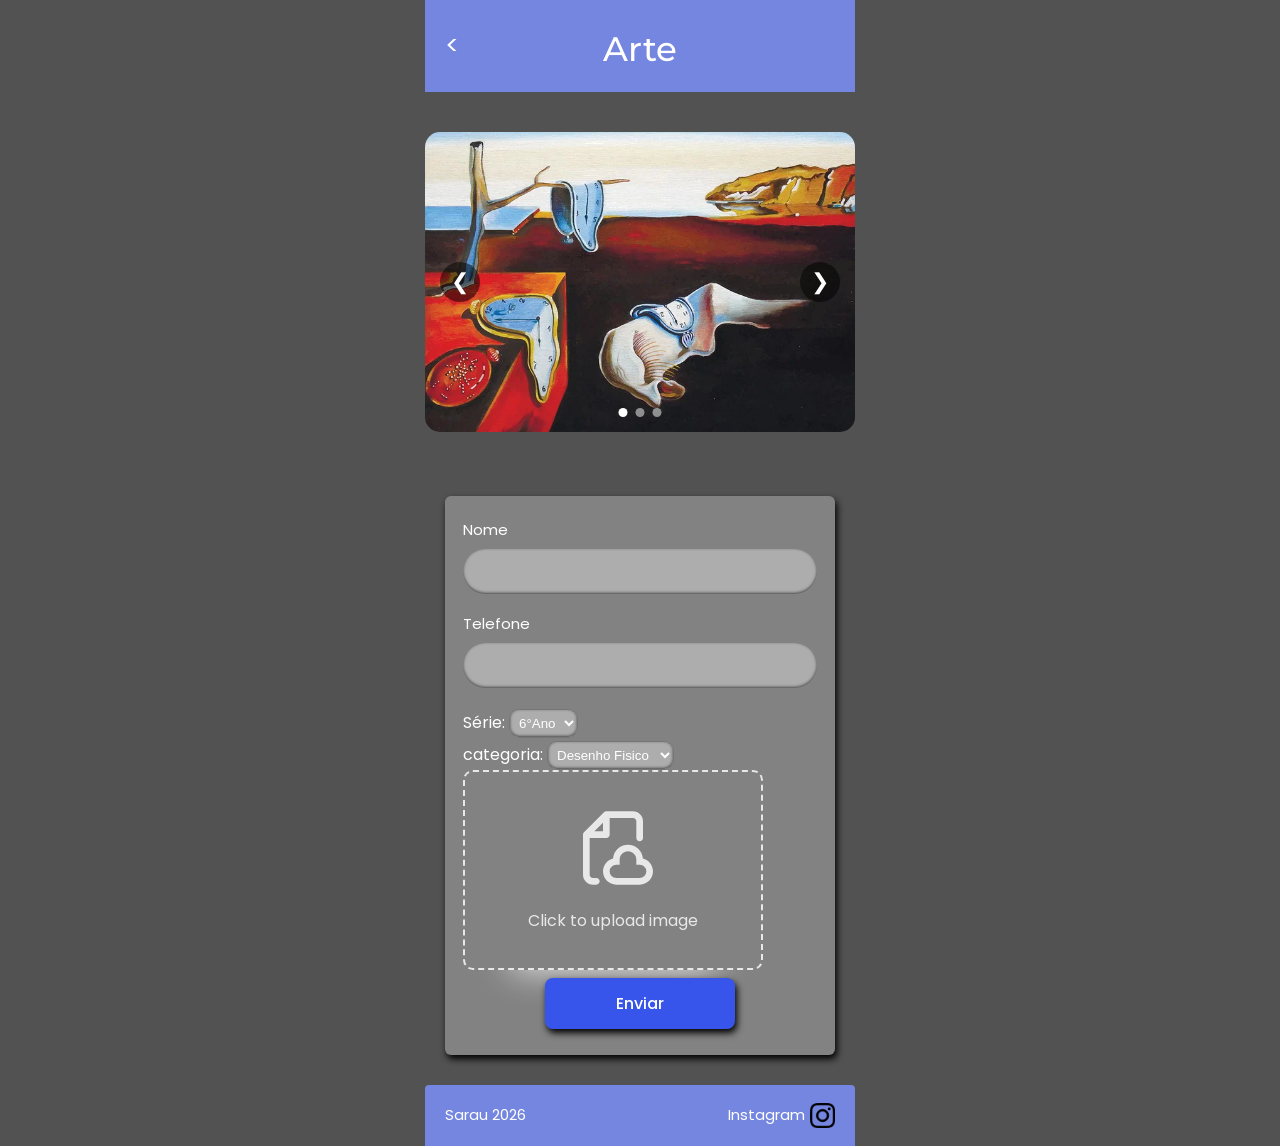
==== arte.html @ 70c3177f "Add files via upload" ====
<!DOCTYPE html>
<html lang="pt-BR">
<head>
  <meta charset="UTF-8">
  <meta name="viewport" content="width=device-width, initial-scale=1.0, maximum-scale=1.0">
  <title>Desenho — Sarau Literário</title>
  <link rel="stylesheet" href="style.css">
</head>
<body>

  <header class="page-header">
    <a class="back-link" href="index.html" aria-label="Voltar">&lt;</a>
    <h1>Arte</h1>
  </header>
  <div id="galeria">
    <div class="carousel">

        <div class="carousel-track">

            <div class="slide">
                <img src="apersistenciadamemoriasalvadordali-cke.webp" alt="Imagem 1">
            </div>

            <div class="slide">
                <img src="escultura.webp" alt="Imagem 2">
            </div>

            <div class="slide">
                <img src="images.jfif" alt="Imagem 3">
            </div>

        </div>

        <!-- Botões -->
        <button class="carousel-btn prev">&#10094;</button>
        <button class="carousel-btn next">&#10095;</button>

        <!-- Indicadores -->
        <div class="carousel-dots">
            <span class="dot active"></span>
            <span class="dot"></span>
            <span class="dot"></span>
        </div>

    </div>

</div>
  </div>
  <main class="form-wrap">
    <form class="form-card" action="#" method="post" data-sheet="Desenho">

      <div class="form__group field">
          <label for="nome" class="form__label">Nome</label>
          <input type="text" id="nome" name="nome" class="form__field" placeholder=" " required>
      </div>

      <div class="form__group field">
          <label for="telefone" class="form__label">Telefone</label>
          <input type="tel" id="telefone" name="telefone" class="form__field" placeholder=" " required>
      </div>

        <label for="serie">Série:</label>
      <select class="serie" name="serie">
          <option value="">6°Ano</option>
          <option value="">7°Ano</option>
          <option value="">8°Ano</option>
          <option value="">9°Ano</option>
          <option value="">1°Ano</option>
          <option value="">2°Ano</option>
          <option value="">3°Ano</option>
      </select>
<br>
        <label for="categoria">categoria:</label required>
      <select class="serie" name="categoria">
          <option value="">Desenho Fisico</option>
          <option value="">Desenho Digital</option>
          <option value="">Escultura</option>
          <option value="">Fotografia</option>
      </select>

      <!-- From Uiverse.io by csemszepp -->
      <label for="anexar-arquivo" class="custum-file-upload">
        <div class="icon">
          <svg viewBox="0 0 24 24" fill="" xmlns="http://www.w3.org/2000/svg"><g id="SVGRepo_bgCarrier" stroke-width="0"></g><g id="SVGRepo_tracerCarrier" stroke-linecap="round" stroke-linejoin="round"></g><g id="SVGRepo_iconCarrier"> <path fill-rule="evenodd" clip-rule="evenodd" d="M10 1C9.73478 1 9.48043 1.10536 9.29289 1.29289L3.29289 7.29289C3.10536 7.48043 3 7.73478 3 8V20C3 21.6569 4.34315 23 6 23H7C7.55228 23 8 22.5523 8 22C8 21.4477 7.55228 21 7 21H6C5.44772 21 5 20.5523 5 20V9H10C10.5523 9 11 8.55228 11 8V3H18C18.5523 3 19 3.44772 19 4V9C19 9.55228 19.4477 10 20 10C20.5523 10 21 9.55228 21 9V4C21 2.34315 19.6569 1 18 1H10ZM9 7H6.41421L9 4.41421V7ZM14 15.5C14 14.1193 15.1193 13 16.5 13C17.8807 13 19 14.1193 19 15.5V16V17H20C21.1046 17 22 17.8954 22 19C22 20.1046 21.1046 21 20 21H13C11.8954 21 11 20.1046 11 19C11 17.8954 11.8954 17 13 17H14V16V15.5ZM16.5 11C14.142 11 12.2076 12.8136 12.0156 15.122C10.2825 15.5606 9 17.1305 9 19C9 21.2091 10.7909 23 13 23H20C22.2091 23 24 21.2091 24 19C24 17.1305 22.7175 15.5606 20.9844 15.122C20.7924 12.8136 18.858 11 16.5 11Z" fill=""></path> </g></svg>
        </div>
        <div class="text">
          <span id="nome-arquivo">Click to upload image</span>
        </div>
        <input id="anexar-arquivo" name="anexar-arquivo" type="file" required>
      </label>

      <div class="btn-enviar-wrap">
        <button type="submit" class="btn-enviar">Enviar</button>
      </div>

    </form>
    <div id="popup" class="popup">
      <div class="popup-conteudo">

        <button id="fecharPopup" class="fechar-popup" type="button">
          ✕
        </button>

        <div id="loading" class="spinner"></div>
        <img src="aceitar.png" alt="correto" id="correto">
        <p id="mensagem">Enviando...</p>

      </div>
    </div>
  </main>

  <footer class="site-footer">
    <div class="footers">
      <p>Sarau 2026</p>
      <a href="https://www.instagram.com/2daoima2026/">
        <div class="inst">
          <p>Instagram</p>
          <img src="instagram.png" alt="Logo_instagram" class="Logo_instagram">
        </div>
      </a>
    </div>
  </footer>
  <script>
    document.addEventListener("DOMContentLoaded", function () {

    const inputArquivo = document.getElementById("anexar-arquivo");
    const textoArquivo = document.querySelector(".custum-file-upload .text span");
    const iconeArquivo = document.querySelector(".custum-file-upload .icon");

    inputArquivo.addEventListener("change", function () {

        if (inputArquivo.files.length > 0) {

            // Mostra o nome do arquivo
            textoArquivo.textContent = inputArquivo.files[0].name;

            // Deixa o ícone verde
            iconeArquivo.classList.add("arquivo-selecionado");

        } else {

            // Volta ao texto original
            textoArquivo.textContent = "Click to upload image";

            // Volta o ícone à cor original
            iconeArquivo.classList.remove("arquivo-selecionado");
        }

    });
    const track = document.querySelector(".carousel-track");
const slides = document.querySelectorAll(".slide");

const prevButton = document.querySelector(".prev");
const nextButton = document.querySelector(".next");

const dots = document.querySelectorAll(".dot");

let currentSlide = 0;


// MOSTRAR SLIDE

function showSlide(index) {

    currentSlide = index;

    track.style.transform = `translateX(-${currentSlide * 100}%)`;

    // Atualizar indicadores

    dots.forEach(dot => {
        dot.classList.remove("active");
    });

    dots[currentSlide].classList.add("active");
}


// BOTÃO PRÓXIMO

nextButton.addEventListener("click", () => {

    currentSlide++;

    if (currentSlide >= slides.length) {
        currentSlide = 0;
    }

    showSlide(currentSlide);

});


// BOTÃO ANTERIOR

prevButton.addEventListener("click", () => {

    currentSlide--;

    if (currentSlide < 0) {
        currentSlide = slides.length - 1;
    }

    showSlide(currentSlide);

});


// CLICAR NOS INDICADORES

dots.forEach((dot, index) => {

    dot.addEventListener("click", () => {

        showSlide(index);

    });

});


});
</script>
  <script src="script.js" defer></script>
</body>
</html>
---- style.css ----
@import url('https://fonts.googleapis.com/css2?family=Lavishly+Yours&family=Montserrat:wght@400;500;600;700&family=Poppins:wght@300;400;500;600&display=swap');

:root {
  --azul-claro: #7486DF;
  --azul-escuro: #3755EA;
  --cinza-escuro: #525252;
  --cinza-claro: #828282;
  --branco: #FFFFFF;
}

* {
  box-sizing: border-box;
  margin: 0;
  padding: 0;
}

html, body {
  width: 100%;
  background: var(--cinza-escuro);
}
#quadrado-flutuante {
      width: 100px;
      height: 100px;
      background: transparent;
      border-radius: 16px;

      position: fixed;
      top: 0;
      left: 0;
      z-index: 9999;

      /* Suaviza a movimentação: dura 3.5 segundos em cada percurso */
      transition: transform 30.5s ease-in-out;
      will-change: transform;
    }
body {
  max-width: 430px;
  min-width: 320px;
  margin: 0 auto;
  font-family: 'Poppins', sans-serif;
  color: var(--branco);
  overflow-x: hidden;
}

a {
  text-decoration: none;
  color: inherit;
}

img, svg {
  display: block;
  max-width: 100%;
}

.container {
  padding-left: 20px;
  padding-right: 20px;
}

/* ---------- Cabeçalho de página interna ---------- */
.page-header {
  position: relative;
  background: var(--azul-claro);
  padding: 28px 20px 22px;
  text-align: center;
}

.page-header h1 {
  font-family: 'Montserrat', sans-serif;
  font-weight: 500;
  font-size: 34px;
  color: var(--branco);
}

.back-link {
  position: absolute;
  left: 20px;
  top: 50%;
  transform: translateY(-50%);
  font-size: 26px;
  line-height: 1;
  color: var(--branco);
}

/* ---------- Rodapé ---------- */
.site-footer {
  background: var(--azul-claro);
  padding: 18px 20px;
  font-family: 'Poppins', sans-serif;
  font-size: 15px;
  border-radius: 4px 4px 0px 0px ;
  color: var(--branco);
}

/* ================= HOME ================= */
#imgprinc{
    height: 90vh;
}
#cima{
    box-shadow: 0px 9px 17px 20px #111f1f;;
}
#baixo{
    margin-top: 8vh;
}
.hero {
  position: relative;
  width: 100%;
  overflow: hidden;
  background: #0c0c10;
}

.hero img {
  width: 100%;
  height: 100%;
  object-fit: cover;
}

.hero-inner {
  width: 100%;
  height: 100%;
}

.hero-text {
  position: absolute;
  top: 0;
  left: 0;
  width: 100%;
  padding: 70px 20px 0;
  text-align: center;
}

.logo {
  font-family: 'Lavishly Yours', cursive;
  font-size: 60px;
  font-weight: 500;
  color: var(--branco);
  line-height: 1;
}

.tagline {
  margin-top: 10px;
  font-family: 'Poppins', sans-serif;
  font-weight: 300;
  font-size: 14px;
  color: var(--branco);
}

.btn-inscricao-wrap {
  position: absolute;
  bottom: 22px;
  left: 20px;
  right: 20px;
}

.btn {
  display: block;
  width: 100%;
  text-align: center;
  font-family: 'Poppins', sans-serif;
  border: none;
  cursor: pointer;
}

.btn-primary {
  background: var(--azul-claro);
  color: var(--branco);
  font-size: 17px;
  font-weight: 500;
  padding: 14px 0;
  border-radius: 10px;
  margin-bottom: 50px;
}

.btn-outline {
  background: transparent;
  color: var(--branco);
  font-size: 16px;
  font-weight: 400;
  padding: 14px 0;
  border: 1px solid var(--azul-escuro);
  border-radius: 8px;
}

.nav-buttons {
  padding: 24px 20px 8px;
}

.nav-buttons .btn {
  margin-bottom: 16px;
}

.nav-buttons .btn:last-child {
  margin-bottom: 0;
}

.divider {
  border: none;
  border-top: 1px solid var(--azul-escuro);
  margin: 40px 0 0;
}

/* ---------- Sobre ---------- */
.sobre {
  padding: 28px 20px 8px;
}

.sobre h2 {
  font-family: 'Montserrat', sans-serif;
  font-weight: 500;
  font-size: 24px;
  text-align: center;
  margin-bottom: 16px;
}

.sobre p {
  font-family: 'Poppins', sans-serif;
  font-weight: 300;
  font-size: 14px;
  line-height: 1.7;
  color: var(--branco);
  margin-bottom: 20px;
  text-align: left;
  text-indent: 15px;
}

.sobre-img {
  width: 100%;
  aspect-ratio: 350 / 260;
  overflow: hidden;
  border-radius: 8px;
  margin-bottom: 20px;
}

.sobre-img img {
  width: 100%;
  height: 100%;
  object-fit: cover;
}
/* ================= FOOTER ================= */
.Logo_instagram{
  height: 25px;
  width: 25px;
  margin-left: 5px;
}
.footers{
  display: flex;
  justify-content: space-between;
}
.inst{
  display: flex;
}

/* ================= FORMULÁRIOS ================= */
.form-wrap {
  padding: 24px 20px 30px;
}

.form-card {
  background: var(--cinza-claro);
  border-radius: 6px;
  padding: 22px 18px 26px;
  box-shadow: 2px 4px 7px 0px rgb(0 0 0);
}

.field {
  margin-bottom: 18px;
}

.field label {
  display: block;
  font-family: 'Poppins', sans-serif;
  font-weight: 400;
  font-size: 15px;
  color: var(--branco);
  margin-bottom: 8px;
}

.field input[type="text"],
.field input[type="tel"],
.field input[type="number"],
.field textarea,
.field input[type="file"] {
  width: 100%;
  border: none;
  border-radius: 50px;
  background: #adadad;
  padding: 12px 10px;
  font-family: 'Poppins', sans-serif;
  font-size: 14px;
  color: #2b2b2b;
  box-shadow: inset 0px -1px 3px 0px rgba(0, 0, 0, 0.603);
}

.field textarea {
  resize: none;
  min-height: 110px;
}

.label-center {
  text-align: center;
}

.file-box {
  min-height: 190px;
}

.field-row {
  display: flex;
  gap: 16px;
  align-items: flex-start;
}
.serie{
  margin-top: 3px;
  border-radius: 10px;
  padding: 5px;
  background-color: #adadad;
  color: #FFFFFF;
  box-shadow: inset 0px -1px 3px 0px rgba(0, 0, 0, 0.603)
}
.serie:focus{
  border-bottom: 2px solid #7486DF;
  border-radius: 4px 4px 2px 2px;
}
.field-row > .field {
  flex: 1;
}

.field-serie {
  flex: 0 0 42%;
}

.checkbox-field {
  flex: 1;
  display: flex;
  align-items: center;
  justify-content: space-between;
  padding-bottom: 12px;
}

.checkbox-field label {
  margin-bottom: 0;
  font-size: 15px;
  white-space: nowrap;
}

.checkbox-field input[type="checkbox"] {
  width: 22px;
  height: 22px;
  accent-color: var(--azul-escuro);
  border-radius: 4px;
}

.btn-enviar-wrap {
  margin-top: 8px;
  text-align: center;
}

.btn-enviar {
  display: inline-block;
  min-width: 190px;
  background: var(--azul-escuro);
  color: var(--branco);
  font-family: 'Poppins', sans-serif;
  font-weight: 500;
  font-size: 16px;
  padding: 13px 0;
  border-radius: 8px;
  border: none;
  cursor: pointer;
  box-shadow: 2px 4px 7px 0px rgb(0 0 0);
  
}
/* From Uiverse.io by csemszepp */ 
.custum-file-upload {
  height: 200px;
  width: 300px;
  display: flex;
  flex-direction: column;
  align-items: space-between;
  gap: 20px;
  cursor: pointer;
  align-items: center;
  justify-content: center;
  border: 2px dashed #e8e8e8;
  background-color: #828282;
  padding: 1.5rem;
  border-radius: 10px;
  box-shadow: 0px 48px 35px -48px #e8e8e8;
}

.custum-file-upload .icon {
  display: flex;
  align-items: center;
  justify-content: center;
}

.custum-file-upload .icon svg {
  height: 80px;
  fill: #e8e8e8;
}

.custum-file-upload .text {
  display: flex;
  align-items: center;
  justify-content: center;
}

.custum-file-upload .text span {
  font-weight: 400;
  color: #e8e8e8;
}

.custum-file-upload input {
  display: none;
}
.custum-file-upload .icon.arquivo-selecionado svg {
    fill: #00c853;
}

/* ================= LISTA DE MÚSICAS ================= */
.musica-list {
  padding: 28px 20px 20px;
}

.musica-item {
  margin-bottom: 22px;
}

.musica-nome {
  background: #adadad;
  color: #1c1c1c;
  font-family: 'Poppins', sans-serif;
  font-weight: 500;
  font-size: 19px;
  padding: 12px 16px;
  border-radius: 3px 3px 0 0;
}

.musica-artista {
  background: #6f6f6f;
  color: #f0f0f0;
  font-family: 'Poppins', sans-serif;
  font-weight: 300;
  font-size: 12px;
  padding: 4px 16px;
  border-radius: 0 0 3px 3px;
}
/*===========popop================*/
.spinner {
    width: 35px;
    height: 35px;
    border: 4px solid #ddd;
    border-top: 4px solid #7486DF;
    border-radius: 50%;
    animation: girar 0.8s linear infinite;
    margin: 0 auto 15px;
}
.popup {
    display: none;
    position: fixed;
    inset: 0;
    width: 100%;
    height: 100%;
    background: rgba(0, 0, 0, 0.5);
    justify-content: center;
    align-items: center;
    z-index: 99999;
}

.popup-conteudo {
    position: relative;
    background: #525252;
    padding: 40px 30px 30px;
    border-radius: 12px;
    text-align: center;
    width: 280px;
    max-width: calc(100% - 40px);
    box-sizing: border-box;
}
#container_img_pop{
  display: flex;
  justify-content: center;
  align-items: center;
}
#correto{
  justify-content: center;
  align-items: center;
  height: 50px;
  width: 50px;
  display: none;
}

#mensagem {
    display: block;
    margin: 15px 0 0;
    color: #333;
    font-size: 16px;
}

.fechar-popup {
    position: absolute;
    top: 10px;
    right: 10px;
    background: none;
    border: none;
    font-size: 20px;
    cursor: pointer;
    color: #666;
}
@keyframes girar {
    to {
        transform: rotate(360deg);
    }
}
/*==================Botoes==============*/ 
/* From Uiverse.io by alexruix */ 
.input {
  max-width: 190px;
  background-color: #7486DF;
  color: #242424;
  padding: .15rem .5rem;
  min-height: 40px;
  border-radius: 4px;
  outline: none;
  border: none;
  line-height: 1.15;
  box-shadow: 0px 10px 20px -18px;
}

input:focus {
  border-bottom: 2px solid #7486DF;
  border-radius: 4px 4px 2px 2px;
}

input:hover {
  outline: 3px solid #7486DF;
}
/* reset input */
.form__field:required, .form__field:invalid {
  box-shadow: none;
}
/* From Uiverse.io by sssynk */ 
/* Hide the default checkbox */
.container input {
 position: absolute;
 opacity: 0;
 cursor: pointer;
 height: 0;
 width: 0;
 border-radius: 5px;
}

.container {
 display: block;
 position: relative;
 cursor: pointer;
 font-size: 20px;
 user-select: none;
 border-radius: 5px;
 box-shadow: 2px 2px 0px rgb(183, 183, 183);
}

/* Create a custom checkbox */
.checkmark {
 position: relative;
 top: 0;
 left: 0;
 height: 1.3em;
 width: 1.3em;
 background-color: #ccc;
 border-radius: 5px;
}

/* When the checkbox is checked, add a blue background */
.container input:checked ~ .checkmark {
 box-shadow: 3px 3px 0px rgb(183, 183, 183);
 transition: all 0.2s;
 opacity: 1;
 background-image: linear-gradient(45deg, #7486DF 0%, #3755EA 100%);
}

.container input ~ .checkmark {
 transition: all 0.2s;
 opacity: 1;
 box-shadow: 1px 1px 0px rgb(183, 183, 183);
}

/* Create the checkmark/indicator (hidden when not checked) */
.checkmark:after {
 content: "";
 position: absolute;
 opacity: 0;
 transition: all 0.2s;
}

/* Show the checkmark when checked */
.container input:checked ~ .checkmark:after {
 opacity: 1;
 transition: all 0.2s;
}

/* Style the checkmark/indicator */
.container .checkmark:after {
 left: 0.45em;
 top: 0.25em;
 width: 0.25em;
 height: 0.5em;
 border: solid white;
 border-width: 0 0.15em 0.15em 0;
 transform: rotate(45deg);
}
/*========carosseu*/
* {
    margin: 0;
    padding: 0;
    box-sizing: border-box;
}

.carousel {
    position: relative;
    width: 100%;
    max-width: 500px;
    height: 300px;
    margin: 40px auto;
    overflow: hidden;
    border-radius: 15px;
}

.carousel-track {
    display: flex;
    height: 100%;
    transition: transform 0.5s ease;
}

.slide {
    min-width: 100%;
    height: 100%;
}

.slide img {
    width: 100%;
    height: 100%;
    object-fit: cover;
    display: block;
}

/* BOTÕES */

.carousel-btn {
    position: absolute;
    top: 50%;
    transform: translateY(-50%);

    width: 40px;
    height: 40px;

    border: none;
    border-radius: 50%;

    background: rgba(0, 0, 0, 0.5);
    color: white;

    font-size: 22px;
    cursor: pointer;

    z-index: 10;
}

.carousel-btn:hover {
    background: rgba(0, 0, 0, 0.8);
}

.prev {
    left: 15px;
}

.next {
    right: 15px;
}

/* INDICADORES */

.carousel-dots {
    position: absolute;
    bottom: 15px;
    left: 50%;

    transform: translateX(-50%);

    display: flex;
    gap: 8px;

    z-index: 10;
}

.dot {
    width: 9px;
    height: 9px;

    border-radius: 50%;
    background: rgba(255, 255, 255, 0.5);

    cursor: pointer;
}

.dot.active {
    background: white;
}
.hidden {
    opacity: 0;
    filter: blur(5px);
    transform: translateY(100px);
    transition: all 0.6s ease-out;
}

.show {
    opacity: 1;
    filter: blur(0);
    transform: translateY(0);
}
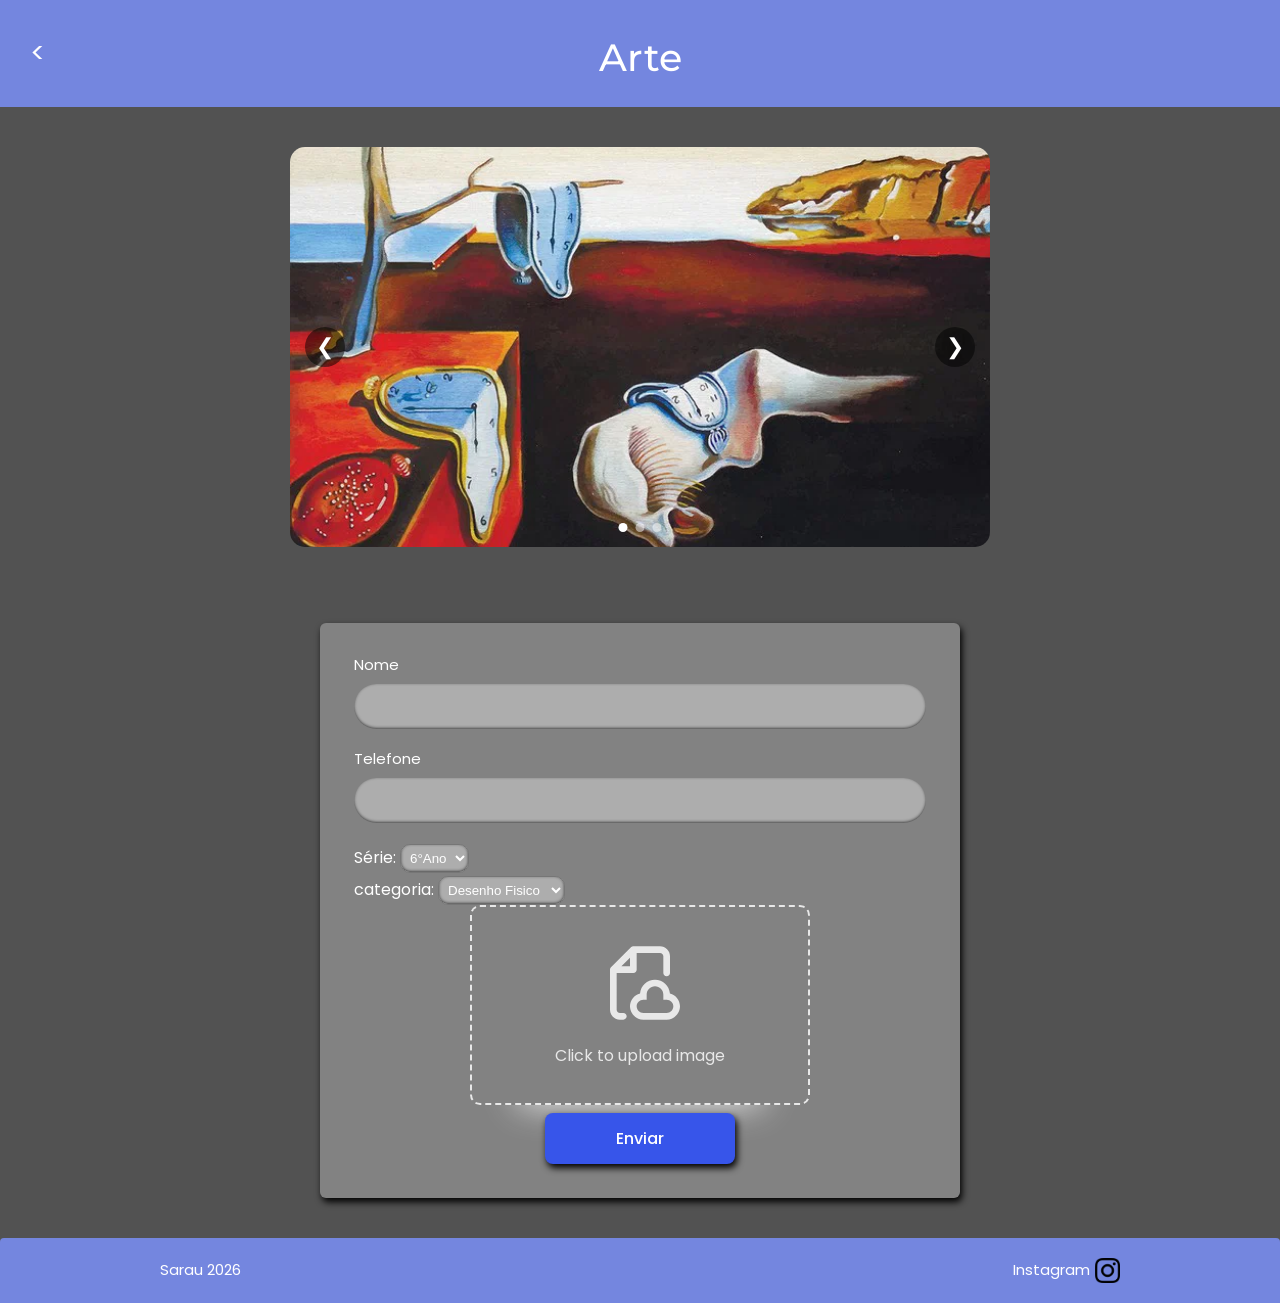
==== commit ac486e17: "Add files via upload" ====
--- a/arte.html
+++ b/arte.html
@@ -41,10 +41,8 @@
             <span class="dot"></span>
             <span class="dot"></span>
         </div>
-
     </div>
-
-</div>
+  </div>
   </div>
   <main class="form-wrap">
     <form class="form-card" action="#" method="post" data-sheet="Desenho">
@@ -61,21 +59,21 @@
 
         <label for="serie">Série:</label>
       <select class="serie" name="serie">
-          <option value="">6°Ano</option>
-          <option value="">7°Ano</option>
-          <option value="">8°Ano</option>
-          <option value="">9°Ano</option>
-          <option value="">1°Ano</option>
-          <option value="">2°Ano</option>
-          <option value="">3°Ano</option>
+          <option value="6°Ano">6°Ano</option>
+          <option value="7°Ano">7°Ano</option>
+          <option value="8°Ano">8°Ano</option>
+          <option value="9°Ano">9°Ano</option>
+          <option value="1°Ano">1°Ano</option>
+          <option value="2°Ano">2°Ano</option>
+          <option value="3°Ano">3°Ano</option>
       </select>
 <br>
         <label for="categoria">categoria:</label required>
       <select class="serie" name="categoria">
-          <option value="">Desenho Fisico</option>
-          <option value="">Desenho Digital</option>
-          <option value="">Escultura</option>
-          <option value="">Fotografia</option>
+          <option value="Desenho Fisico">Desenho Fisico</option>
+          <option value="Desenho Digital">Desenho Digital</option>
+          <option value="Escultura">Escultura</option>
+          <option value="Fotografia">Fotografia</option>
       </select>
 
       <!-- From Uiverse.io by csemszepp -->
--- a/style.css
+++ b/style.css
@@ -18,6 +18,16 @@
   width: 100%;
   background: var(--cinza-escuro);
 }
+.corpo{
+  perspective: 1000px;
+  transform-origin: left center;
+  transform: rotateY(0deg);
+
+  transition: transform 1.5s ease-in-out;
+}
+.corpo.aberta {
+    transform: rotateY(-110deg);
+}
 #quadrado-flutuante {
       width: 100px;
       height: 100px;
@@ -28,8 +38,6 @@
       top: 0;
       left: 0;
       z-index: 9999;
-
-      /* Suaviza a movimentação: dura 3.5 segundos em cada percurso */
       transition: transform 30.5s ease-in-out;
       will-change: transform;
     }
@@ -57,6 +65,41 @@
   padding-right: 20px;
 }
 
+/* ---------- Fechadura ---------- */
+#botao_insc_fech{
+  width: 100%;
+  display: flex;
+  justify-content: end;
+  position: absolute;
+  bottom: 100px;
+  left: 0px;
+}
+#fechadura{
+  height: 250px;
+  width: 125px;
+  position: absolute;
+  bottom: 20px;
+  right: 0px;
+}
+#macaneta{
+  height: 190px;
+  width: 330px;
+  z-index: 2;
+  position: absolute;
+  bottom: 100px;
+  right: 30px;
+  transform-origin: 300px 80px ;
+  transition: transform 0.5s ease;
+}
+#texto_macaneta{
+  z-index: 3;
+  position: absolute;
+  bottom: 73px;
+  right: 110px;
+  color: var(--cinza-escuro);
+  font-size: 35px;
+  font-family: 'Lavishly Yours', cursive;
+}
 /* ---------- Cabeçalho de página interna ---------- */
 .page-header {
   position: relative;
@@ -144,14 +187,6 @@
   font-size: 14px;
   color: var(--branco);
 }
-
-.btn-inscricao-wrap {
-  position: absolute;
-  bottom: 22px;
-  left: 20px;
-  right: 20px;
-}
-
 .btn {
   display: block;
   width: 100%;
@@ -160,17 +195,6 @@
   border: none;
   cursor: pointer;
 }
-
-.btn-primary {
-  background: var(--azul-claro);
-  color: var(--branco);
-  font-size: 17px;
-  font-weight: 500;
-  padding: 14px 0;
-  border-radius: 10px;
-  margin-bottom: 50px;
-}
-
 .btn-outline {
   background: transparent;
   color: var(--branco);
@@ -717,4 +741,314 @@
     opacity: 1;
     filter: blur(0);
     transform: translateY(0);
-}+}
+
+/* ---------------------------------------------------------
+   TABLET / TELAS MÉDIAS (>= 768px)
+   --------------------------------------------------------- */
+@media screen and (min-width: 768px) {
+  body {
+    max-width: none;
+    width: 100%;
+    margin: 0;
+  }
+  #imgprinc {
+    height: 70vh;
+  }
+
+  #baixo {
+    margin-top: 6vh;
+  }
+
+  .hero-text {
+    top: -50px;
+  }
+
+  .nav-buttons {
+    display: flex;
+    flex-wrap: wrap;
+    gap: 16px;
+    padding: 32px 40px 8px;
+    max-width: 700px;
+    margin-left: auto;
+    margin-right: auto;
+  }
+
+  .nav-buttons .btn {
+    flex: 1;
+    margin-bottom: 0;
+    min-width: 160px;
+  }
+
+  .nav-buttons .divider {
+    flex-basis: 100%;
+    margin-top: 32px;
+  }
+
+  .sobre {
+    padding: 40px 60px 16px;
+    max-width: 700px;
+    margin-left: auto;
+    margin-right: auto;
+  }
+
+  .sobre h2 {
+    font-size: 28px;
+    margin-bottom: 22px;
+  }
+
+  .sobre p {
+    font-size: 15px;
+    text-align: justify;
+  }
+
+  .carousel {
+    max-width: 600px;
+    height: 340px;
+  }
+
+  .page-header {
+    padding: 34px 40px 26px;
+  }
+
+  .page-header h1 {
+    font-size: 38px;
+  }
+
+  .back-link {
+    left: 30px;
+    font-size: 28px;
+  }
+
+  .form-wrap {
+    padding: 36px 40px 40px;
+    display: flex;
+    justify-content: center;
+  }
+
+  .form-card {
+    width: 100%;
+    max-width: 560px;
+    padding: 30px 34px 34px;
+  }
+
+  .field-row {
+    gap: 24px;
+  }
+
+  .custum-file-upload {
+    width: 100%;
+    max-width: 340px;
+    margin: 0 auto;
+  }
+
+  .musica-list {
+    padding: 36px 40px 30px;
+    display: grid;
+    grid-template-columns: repeat(2, 1fr);
+    gap: 18px;
+    max-width: 700px;
+    margin-left: auto;
+    margin-right: auto;
+  }
+
+  .musica-item {
+    margin-bottom: 0;
+  }
+
+  .site-footer {
+    padding: 18px 40px;
+  }
+
+  .footers {
+    max-width: 700px;
+    margin-left: auto;
+    margin-right: auto;
+  }
+}
+
+/* ---------------------------------------------------------
+   DESKTOP (>= 1024px)
+   --------------------------------------------------------- */
+@media screen and (min-width: 1024px) {
+
+  .nav-buttons,
+  .sobre,
+  .footers {
+    max-width: 960px;
+  }
+
+  #imgprinc {
+    height: 60vh;
+  }
+
+  .logo {
+    font-size: 78px;
+  }
+
+  .tagline {
+    font-size: 16px;
+  }
+
+  #fechadura {
+    height: 300px;
+    width: 150px;
+  }
+
+  #macaneta {
+    height: 220px;
+    width: 380px;
+    bottom: 120px;
+    right: 40px;
+    transform-origin: 340px 80px
+  }
+
+  #texto_macaneta {
+    font-size: 40px;
+    bottom: 87px;
+    right: 130px;
+  }
+
+  .nav-buttons {
+    padding: 40px 80px 8px;
+    justify-content: space-around;
+  }
+
+  .nav-buttons .btn {
+    max-width: 260px;
+  }
+
+  .sobre {
+    padding: 48px 100px 20px;
+  }
+
+  .sobre p {
+    max-width: 760px;
+  }
+
+  #galeria {
+    display: flex;
+    justify-content: center;
+  }
+
+  .carousel {
+    max-width: 700px;
+    height: 400px;
+  }
+
+  .form-card {
+    max-width: 640px;
+  }
+
+  .musica-list {
+    max-width: 900px;
+    padding: 44px 80px 36px;
+  }
+
+  .site-footer {
+    padding: 20px 80px;
+  }
+}
+
+/* ---------------------------------------------------------
+   TELAS GRANDES (>= 1440px)
+   --------------------------------------------------------- */
+@media screen and (min-width: 1440px) {
+
+  .nav-buttons,
+  .sobre,
+  .footers {
+    max-width: 100%;
+  }
+  .logo {
+    font-size: 90px;
+  }
+  #sobre_bar{
+    display: flex;
+    justify-content: space-between;
+  }
+  #text_bar{
+    margin-right: 20px;
+    margin-top: 45px;
+  }
+  #text_bar_baixo{
+    justify-content: left;
+  }
+  .tagline {
+    font-size: 18px;
+  }
+
+  #texto_macaneta {
+    bottom:85px;
+    right: 140px;
+    font-size: 40px;
+  }
+
+  /* Cabeçalho interno das páginas um pouco maior em telas muito grandes */
+  .page-header h1 {
+    font-size: 42px;
+  }
+
+  .back-link {
+    font-size: 30px;
+  }
+
+  .nav-buttons .btn {
+    font-size: 18px;
+    padding: 16px 0;
+  }
+
+  .sobre {
+    padding: 56px 140px 24px;
+    margin: 20px;
+
+  .sobre h2 {
+    font-size: 32px;
+  }
+
+  .sobre p {
+    font-size: 20px;
+    margin: 0px;
+  }
+
+  .form-card {
+    max-width: 680px;
+  }
+
+  .field label {
+    font-size: 16px;
+  }
+
+  .field input[type="text"],
+  .field input[type="tel"],
+  .field input[type="number"],
+  .field textarea,
+  .field input[type="file"] {
+    font-size: 16px;
+    padding: 14px 12px;
+  }
+
+  .btn-enviar {
+    font-size: 18px;
+    min-width: 220px;
+    padding: 15px 0;
+  }
+
+  .musica-nome {
+    font-size: 21px;
+  }
+
+  .musica-artista {
+    font-size: 13px;
+  }
+
+  /* Continua em no máximo 2 colunas, apenas com mais espaço */
+  .musica-list {
+    max-width: 980px;
+    padding: 50px 100px 40px;
+  }
+}}
+@media screen and (min-width: 1700px){
+  #imgprinc{
+    height: 100%;
+  }
